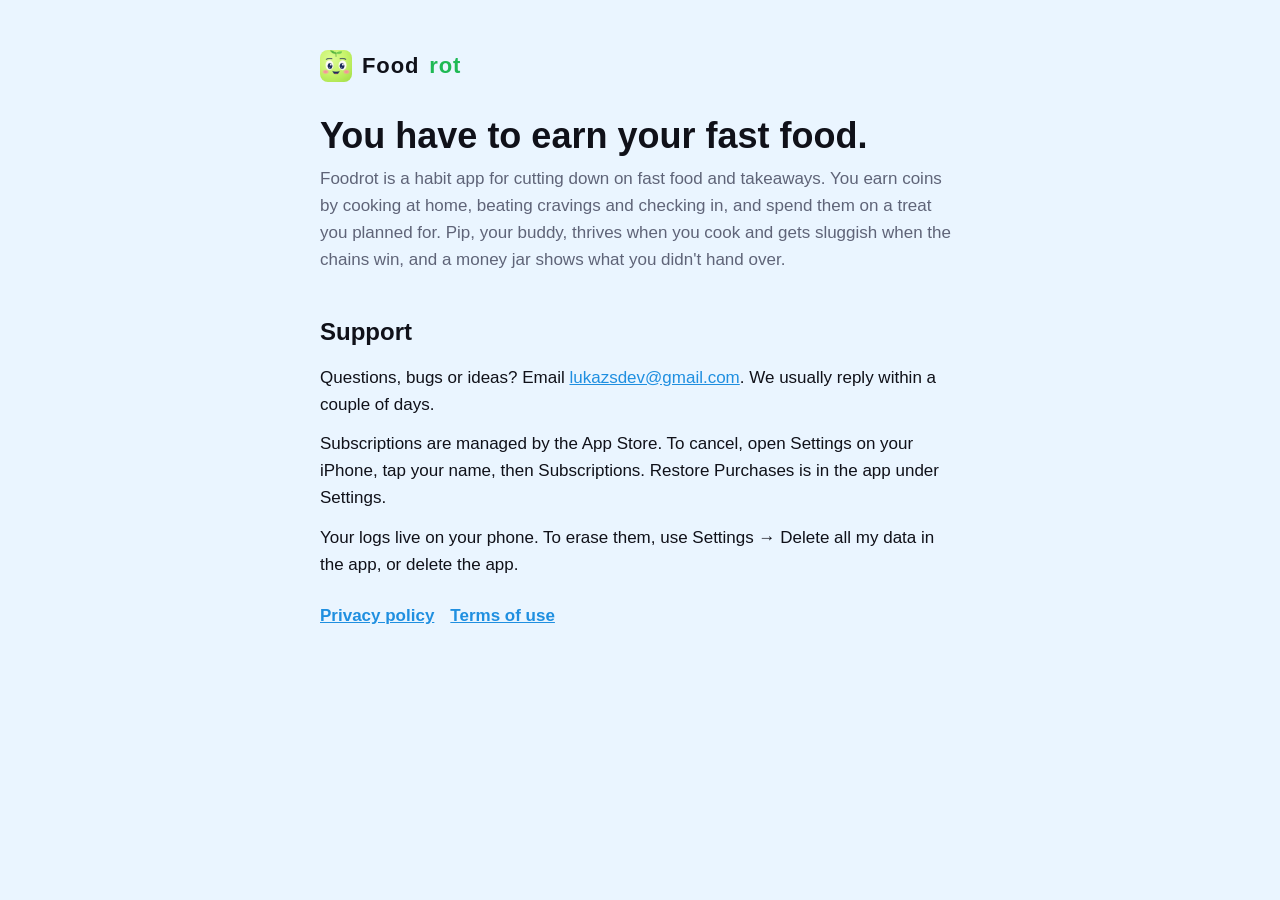
==== index.html @ 450c2b22 "Foodrot support, privacy policy and terms Co-Authored-By: Claude Opus 5.5 <noreply@anthropic.com>" ====
<!doctype html>
<html lang="en">
  <head>
    <meta charset="utf-8" />
    <meta name="viewport" content="width=device-width, initial-scale=1" />
    <title>Foodrot · Quit Fast Food</title>
    <meta name="description" content="Foodrot locks fast food behind a little effort: earn coins by cooking and beating cravings, keep your streak, and watch the money you kept pile up." />
    <link rel="icon" href="favicon.png" />
    <link rel="apple-touch-icon" href="apple-touch-icon.png" />
    <link rel="stylesheet" href="style.css" />
  </head>
  <body>
    <main>
      <p class="wordmark"><a href="./"><img src="apple-touch-icon.png" alt="" />Food<span>rot</span></a></p>
      <h1>You have to earn your fast food.</h1>
      <p class="muted">Foodrot is a habit app for cutting down on fast food and takeaways. You earn coins by cooking at home, beating cravings and checking in, and spend them on a treat you planned for. Pip, your buddy, thrives when you cook and gets sluggish when the chains win, and a money jar shows what you didn't hand over.</p>
      <h2>Support</h2>
      <p>Questions, bugs or ideas? Email <a href="mailto:lukazsdev@gmail.com">lukazsdev@gmail.com</a>. We usually reply within a couple of days.</p>
      <p>Subscriptions are managed by the App Store. To cancel, open Settings on your iPhone, tap your name, then Subscriptions. Restore Purchases is in the app under Settings.</p>
      <p>Your logs live on your phone. To erase them, use Settings → Delete all my data in the app, or delete the app.</p>
      <div class="links">
        <a href="privacy/">Privacy policy</a>
        <a href="terms/">Terms of use</a>
      </div>
    </main>
  </body>
</html>
---- style.css ----
/* Static pages for GitHub Pages: Foodrot support, privacy policy and terms. */
:root {
  color-scheme: light dark;
  --background: #eaf5ff;
  --text: #101119;
  --muted: #5f6478;
  --accent: #1fb954;
  --accent2: #1f8fe0;
  --border: #d6e6f5;
}
@media (prefers-color-scheme: dark) {
  :root {
    --background: #101119;
    --text: #f6f7ff;
    --muted: #a7abbf;
    --accent: #3ddc6a;
    --accent2: #7fc9ff;
    --border: #242636;
  }
}
* { box-sizing: border-box; }
body {
  margin: 0;
  background: var(--background);
  color: var(--text);
  font: 17px/1.6 -apple-system, BlinkMacSystemFont, 'Segoe UI', Roboto, Helvetica, Arial, sans-serif;
}
main { max-width: 680px; margin: 0 auto; padding: 48px 20px 80px; }
.wordmark { font-weight: 900; font-size: 22px; letter-spacing: 0.04em; margin: 0 0 32px; display: flex; align-items: center; gap: 10px; }
.wordmark a { color: var(--text); text-decoration: none; display: flex; align-items: center; gap: 10px; }
.wordmark img { width: 32px; height: 32px; border-radius: 8px; }
.wordmark span { color: var(--accent); }
h1 { font-size: 36px; line-height: 1.15; margin: 0 0 8px; }
h2 { font-size: 24px; margin: 40px 0 12px; }
h3 { font-size: 19px; margin: 24px 0 8px; }
p, li { margin: 0 0 12px; }
ul { padding-left: 22px; }
a { color: var(--accent2); }
.muted { color: var(--muted); }
.links { display: flex; gap: 16px; flex-wrap: wrap; margin-top: 24px; }
.links a { font-weight: 700; }
hr { border: 0; border-top: 1px solid var(--border); margin: 40px 0; }
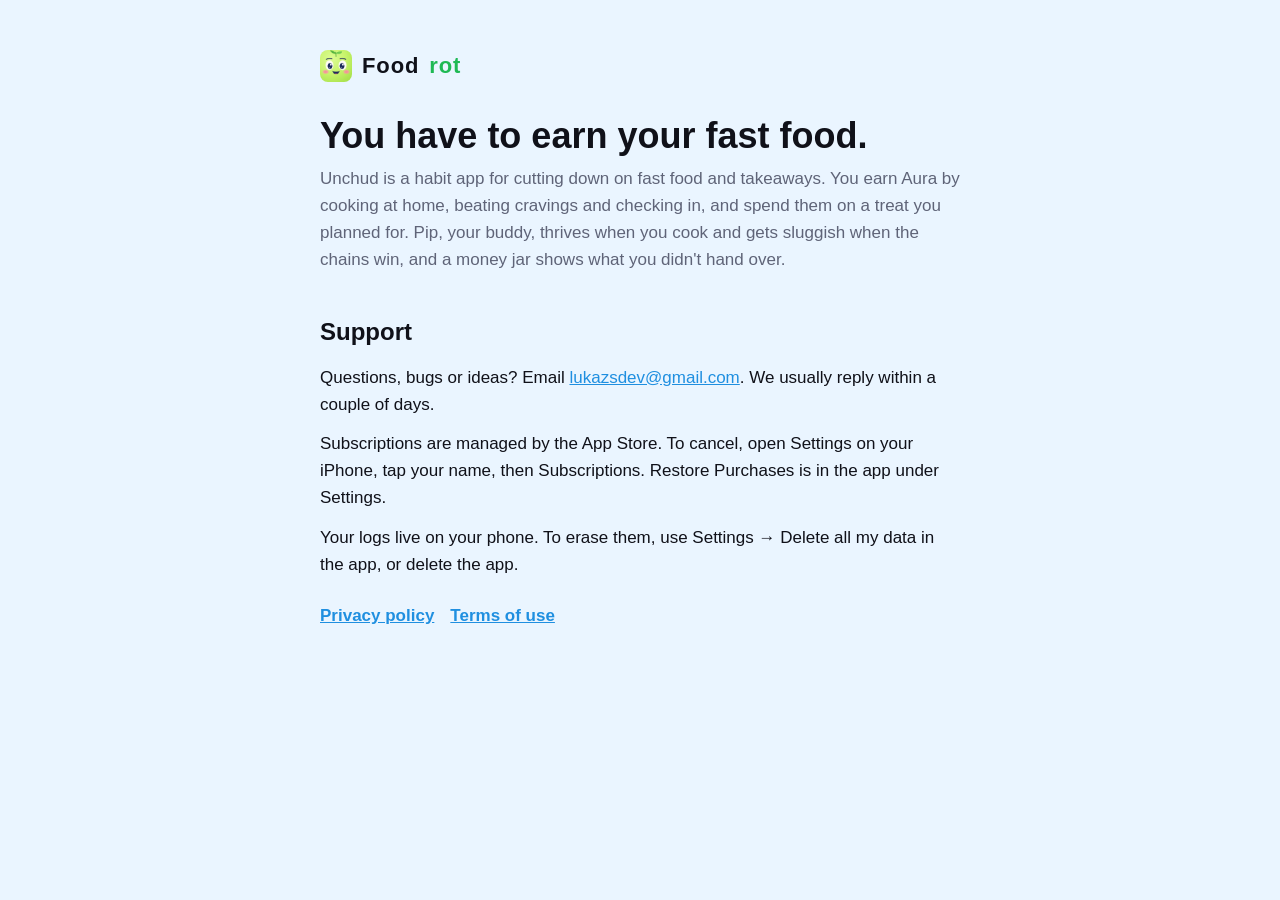
==== commit d9fa1272: "Rebrand: Foodrot is now Unchud (same URLs); privacy note on the optional lose-weight reason" ====
--- a/index.html
+++ b/index.html
@@ -3,8 +3,8 @@
   <head>
     <meta charset="utf-8" />
     <meta name="viewport" content="width=device-width, initial-scale=1" />
-    <title>Foodrot · Quit Fast Food</title>
-    <meta name="description" content="Foodrot locks fast food behind a little effort: earn coins by cooking and beating cravings, keep your streak, and watch the money you kept pile up." />
+    <title>Unchud · Stop being a chud</title>
+    <meta name="description" content="Unchud locks fast food behind a little effort: lock your delivery apps until you have earned them: cook at home and beat cravings for Aura, keep your streak, and watch the money you kept pile up." />
     <link rel="icon" href="favicon.png" />
     <link rel="apple-touch-icon" href="apple-touch-icon.png" />
     <link rel="stylesheet" href="style.css" />
@@ -13,7 +13,7 @@
     <main>
       <p class="wordmark"><a href="./"><img src="apple-touch-icon.png" alt="" />Food<span>rot</span></a></p>
       <h1>You have to earn your fast food.</h1>
-      <p class="muted">Foodrot is a habit app for cutting down on fast food and takeaways. You earn coins by cooking at home, beating cravings and checking in, and spend them on a treat you planned for. Pip, your buddy, thrives when you cook and gets sluggish when the chains win, and a money jar shows what you didn't hand over.</p>
+      <p class="muted">Unchud is a habit app for cutting down on fast food and takeaways. You earn Aura by cooking at home, beating cravings and checking in, and spend them on a treat you planned for. Pip, your buddy, thrives when you cook and gets sluggish when the chains win, and a money jar shows what you didn't hand over.</p>
       <h2>Support</h2>
       <p>Questions, bugs or ideas? Email <a href="mailto:lukazsdev@gmail.com">lukazsdev@gmail.com</a>. We usually reply within a couple of days.</p>
       <p>Subscriptions are managed by the App Store. To cancel, open Settings on your iPhone, tap your name, then Subscriptions. Restore Purchases is in the app under Settings.</p>
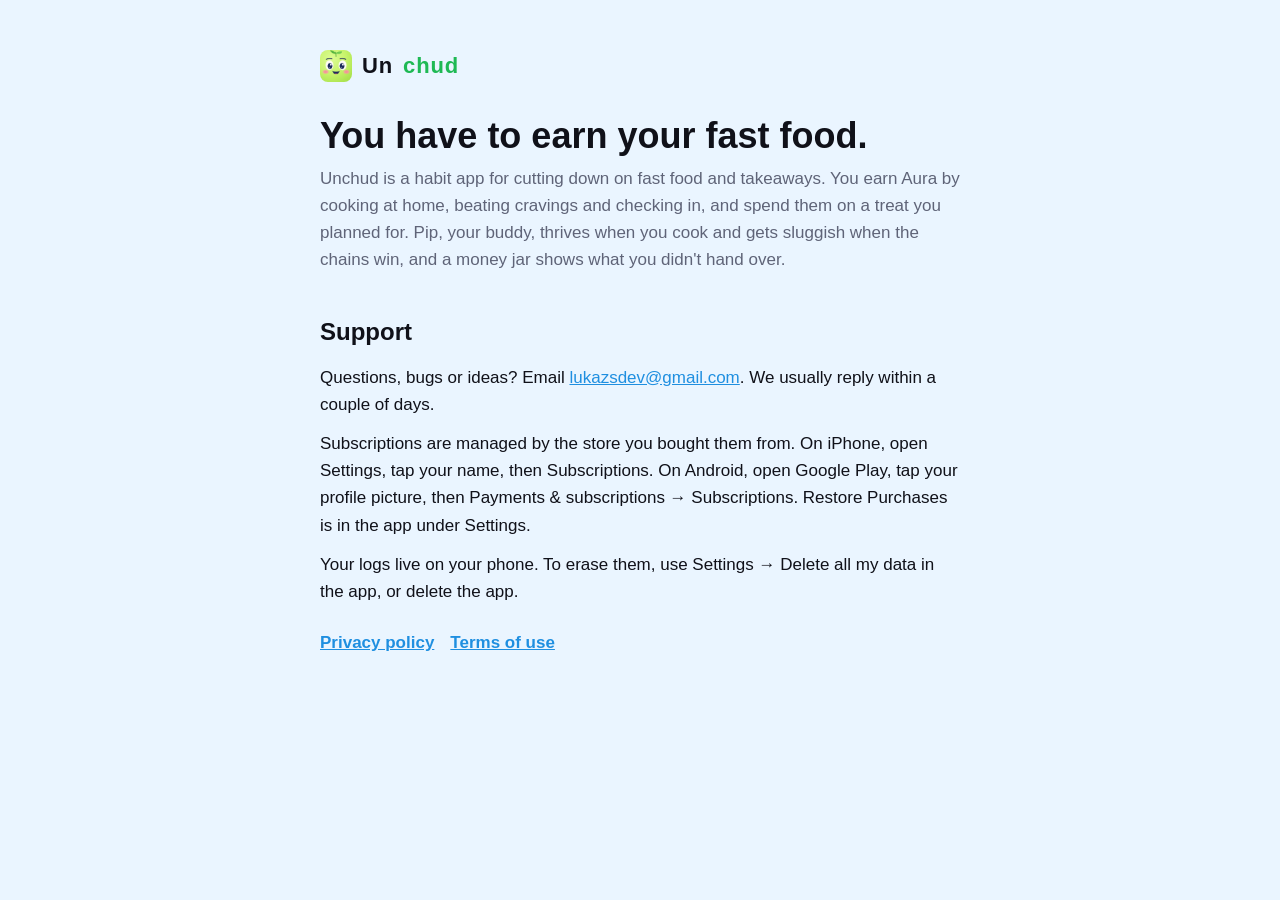
==== commit 64bd2bbd: "Google Play: privacy policy, terms and support cover Android (accessibility-based app lock, Google P" ====
--- a/index.html
+++ b/index.html
@@ -11,12 +11,12 @@
   </head>
   <body>
     <main>
-      <p class="wordmark"><a href="./"><img src="apple-touch-icon.png" alt="" />Food<span>rot</span></a></p>
+      <p class="wordmark"><a href="./"><img src="apple-touch-icon.png" alt="" />Un<span>chud</span></a></p>
       <h1>You have to earn your fast food.</h1>
       <p class="muted">Unchud is a habit app for cutting down on fast food and takeaways. You earn Aura by cooking at home, beating cravings and checking in, and spend them on a treat you planned for. Pip, your buddy, thrives when you cook and gets sluggish when the chains win, and a money jar shows what you didn't hand over.</p>
       <h2>Support</h2>
       <p>Questions, bugs or ideas? Email <a href="mailto:lukazsdev@gmail.com">lukazsdev@gmail.com</a>. We usually reply within a couple of days.</p>
-      <p>Subscriptions are managed by the App Store. To cancel, open Settings on your iPhone, tap your name, then Subscriptions. Restore Purchases is in the app under Settings.</p>
+      <p>Subscriptions are managed by the store you bought them from. On iPhone, open Settings, tap your name, then Subscriptions. On Android, open Google Play, tap your profile picture, then Payments &amp; subscriptions → Subscriptions. Restore Purchases is in the app under Settings.</p>
       <p>Your logs live on your phone. To erase them, use Settings → Delete all my data in the app, or delete the app.</p>
       <div class="links">
         <a href="privacy/">Privacy policy</a>
